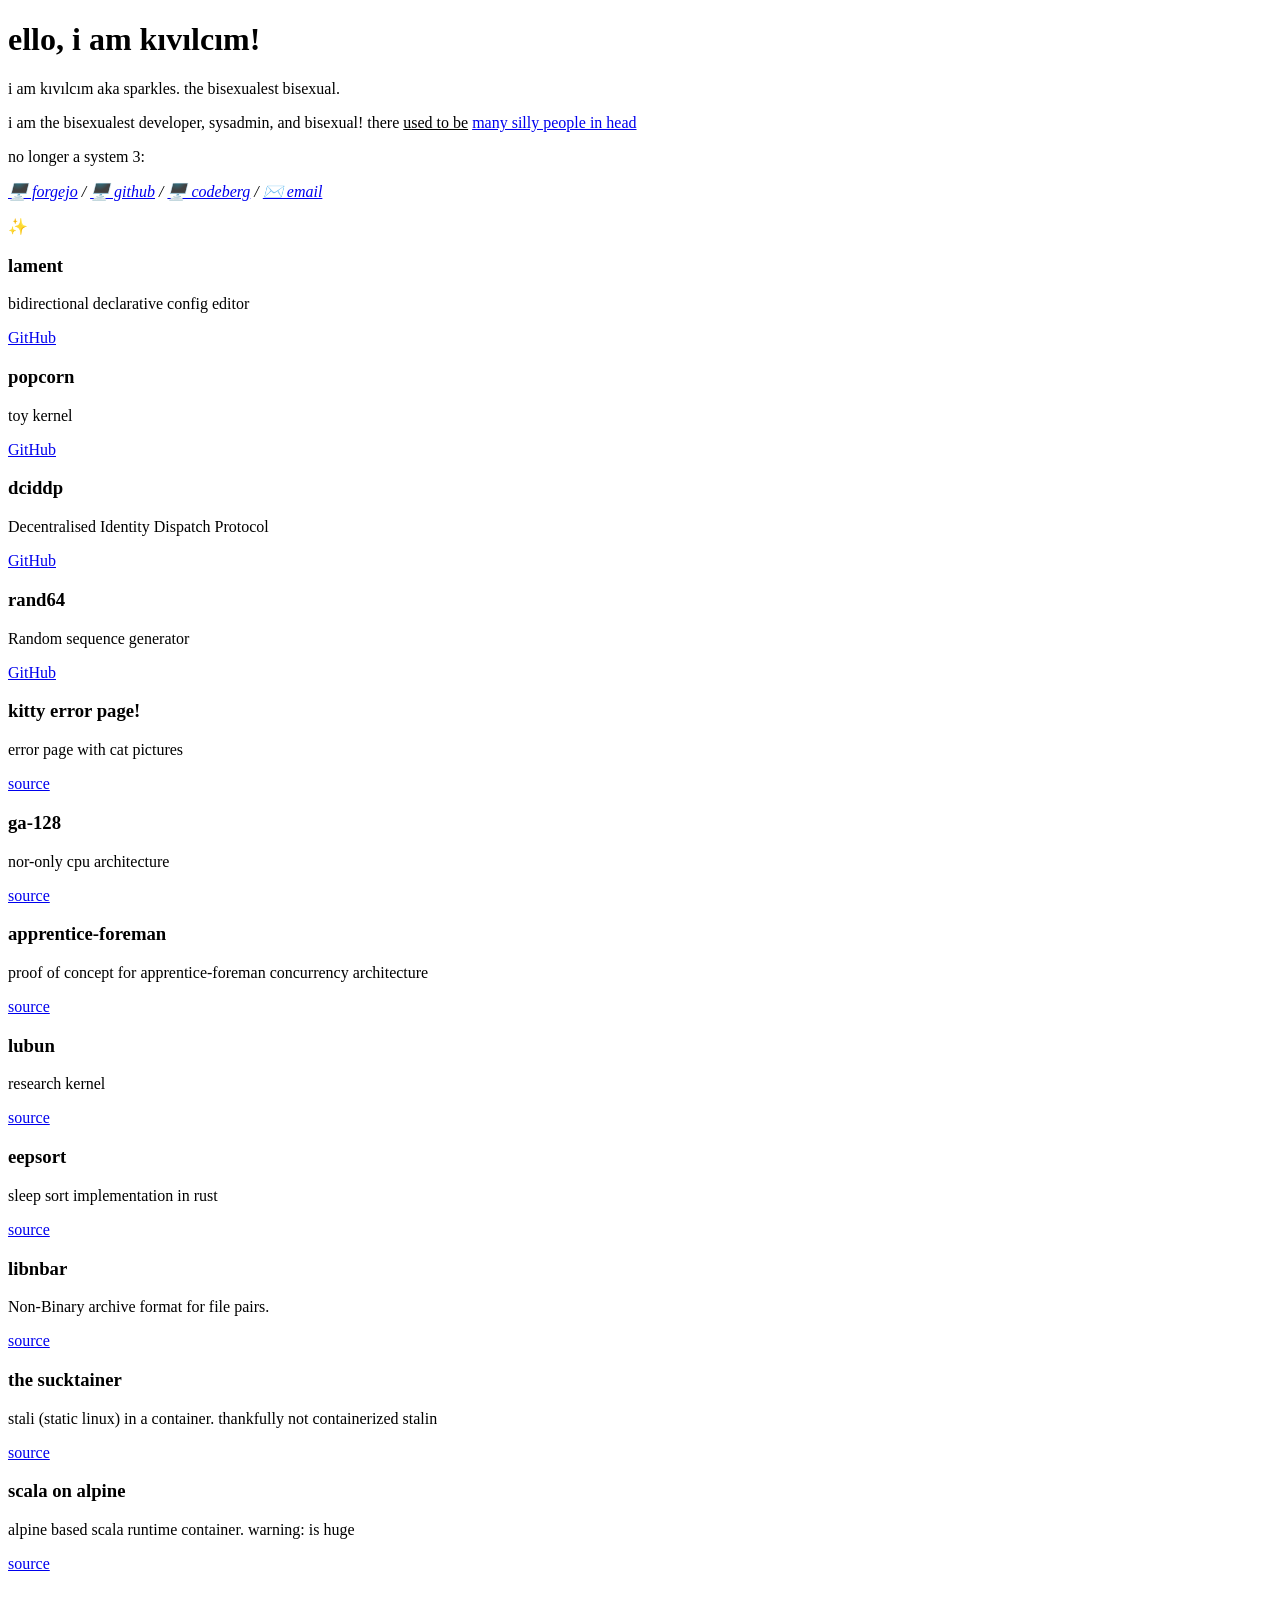
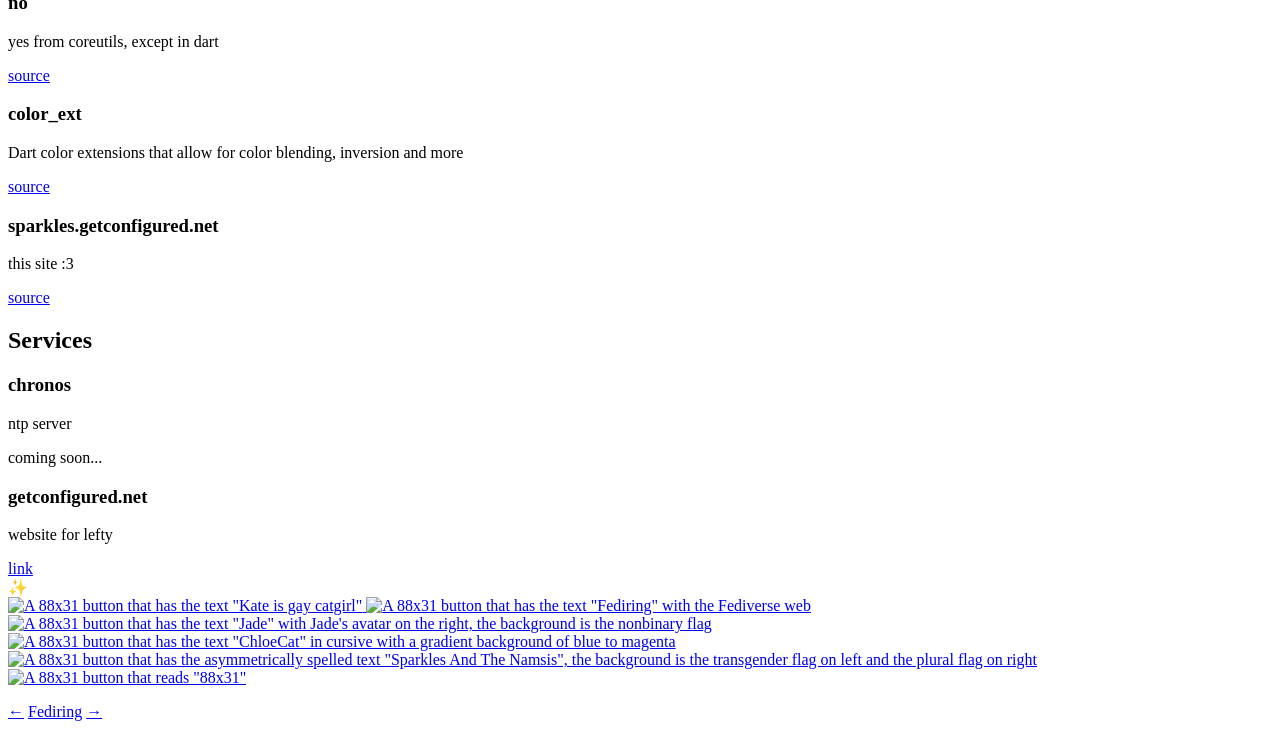
==== frontend/index.html @ 6cd53a63 "change mail address" ====
<!doctype html>
<html lang="en">
  <head>
    <meta charset="UTF-8" />
    <meta http-equiv="X-UA-Compatible" content="IE=edge" />
    <meta name="viewport" content="width=device-width, initial-scale=1.0" />
    <meta name="theme-color" content="#f78fb3" />

    <meta property="og:type" content="website" />
    <meta property="og:title" content="sparkles-laurel is bisexual!" />
    <meta property="og:description" content="gay gay homosexual gay" />

    <link rel="stylesheet" href="/style.css" />

    <title>sparkles-laurel is bisexual!</title>
  </head>

  <body>
    <h1>ello, i am kıvılcım!</h1>

    <p>i am kıvılcım aka sparkles. the bisexualest bisexual.</p>
    <p>
      i am the bisexualest developer, sysadmin, and bisexual! there
      <ins>used to be</ins>
      <a target="_blank" href="https://morethanone.info">many silly people in head</a>
    </p>
    <p>no longer a system 3:</p>

    <p>
      <i>
        <a target="_blank" href="https://git.gay/Sparky29">🖥️ forgejo</a>
        /
        <a target="_blank" href="https://github.com/sparkles-laurel">🖥️ github</a>
        /
        <a target="_blank" href="https://codeberg.org/Sparkles-Sericea">🖥️ codeberg</a>
        /
        <a href="mailto:afet@config.gay">✉️ email</a>
      </i>
    </p>

    <div class="emoji">✨</div>

    <section>
      <aside>
        <h3>lament</h3>
        <p>bidirectional declarative config editor</p>
        <a target="_blank" href="https://github.com/theleftyproject/lament">GitHub</a>
      </aside>
      <aside>
        <h3>popcorn</h3>
        <p>toy kernel</p>
        <a target="_blank" href="https://github.com/popcorn-kernel/popcorn">GitHub</a>
      </aside>
      <aside>
        <h3>dciddp</h3>
        <p>Decentralised Identity Dispatch Protocol</p>
        <a target="_blank" href="https://github.com/sparkles-laurel/dciddp">GitHub</a>
      </aside>
      <aside>
        <h3>rand64</h3>
        <p>Random sequence generator</p>
        <a target="_blank" href="https://github.com/sparkles-laurel/rand64">GitHub</a>
      </aside>

      <aside>
        <h3>kitty error page!</h3>
        <p>error page with cat pictures</p>
        <a target="_blank" href="https://git.gay/Sparky29/cute-error-page">source</a>
      </aside>
      <aside>
        <h3>ga-128</h3>
        <p>nor-only cpu architecture</p>
        <a target="_blank" href="https://github.com/sparkles-laurel/ga-128">source</a>
      </aside>
      <aside>
        <h3>apprentice-foreman</h3>
        <p>proof of concept for apprentice-foreman concurrency architecture</p>
        <a target="_blank" href="https://github.com/sparkles-laurel/apprentice_foreman">source</a>
      </aside>
      <aside>
        <h3>lubun</h3>
        <p>research kernel</p>
        <a target="_blank" href="https://github.com/sparkles-laurel/lubun">source</a>
      </aside>
      <aside>
        <h3>eepsort</h3>
        <p>sleep sort implementation in rust</p>
        <a target="_blank" href="https://github.com/sparkles-laurel/eepsort">source</a>
      </aside>
      <aside>
        <h3>libnbar</h3>
        <p>Non-Binary archive format for file pairs.</p>
        <a target="_blanks" href="https://github.com/sparkles-laurel/libnbar">source</a>
      </aside>
      <aside>
        <h3>the sucktainer</h3>
        <p>stali (static linux) in a container. thankfully not containerized stalin</p>
        <a target="_blank" href="https://github.com/sparkles-laurel/sucktainer">source</a>
      </aside>
      <aside>
        <h3>scala on alpine</h3>
        <p>alpine based scala runtime container. warning: is huge</p>
        <a target="_blank" href="https://github.com/sparkles-laurel/scala-on-alpine">source</a>
      </aside>
      <aside>
        <h3>no</h3>
        <p>yes from coreutils, except in dart</p>
        <a target="_blank" href="https://github.com/sparkles-laurel/no-cli">source</a>
      </aside>
      <aside>
        <h3>color_ext</h3>
        <p>Dart color extensions that allow for color blending, inversion and more</p>
        <a target="_blank" href="https://github.com/sparkles-laurel/color_ext">source</a>
      </aside>
      <aside>
        <h3>sparkles.getconfigured.net</h3>
        <p>this site :3</p>
        <a target="_blank" href="https://github.com/sparkles-laurel/portfolio">source</a>
      </aside>
    </section>

    <h2>Services</h2>

    <section>
      <aside>
        <h3>chronos</h3>
        <p>ntp server</p>
        <a aria-disabled="true" class="disabled">coming soon...</a>
      </aside>
      <aside>
        <h3>getconfigured.net</h3>
        <p>website for lefty</p>
        <a target="_blank" href="https://getconfigured.net">link</a>
      </aside>
    </section>

    <div class="emoji">✨</div>

    <footer>
      <section class="badges">
        <section class="badges">
          <a target="_blank" href="https://gayest.dev">
            <img src="/assets/kate.png" alt='A 88x31 button that has the text "Kate is gay catgirl"' />
          </a>
          <a target="_blank" href="https://fediring.net">
            <img src="/assets/fediring.gif" alt='A 88x31 button that has the text "Fediring" with the Fediverse web' />
          </a>
          <a target="_blank" href="https://jadetopaz.straw.page">
            <img src="/assets/jadedesoto.png" alt='A 88x31 button that has the text "Jade" with Jade&apos;s avatar on the right, the background is the nonbinary flag' />
          </a>
          <a target="_blank" href="https://blog.catwithaclari.net/">
            <img src="/assets/chloecat.png" alt='A 88x31 button that has the text "ChloeCat" in cursive with a gradient background of blue to magenta' />
          </a>
          <a target="_blank" href="https://sparkles.getconfigured.net">
            <img
              src="/assets/sparkles.png"
              alt='A 88x31 button that has the asymmetrically spelled text "Sparkles And The Namsis", the background is the transgender flag on left and the plural flag on right'
            />
          </a>
          <a target="_blank" href="https://88x31.nl">
            <img src="/assets/88x31.png" alt='A 88x31 button that reads "88x31"' />
          </a>
        </section>
      </section>
      <p>
        <a target="_blank" href="https://fediring.net/previous?host=sparkles.getconfigured.net">←</a>
        <a target="_blank" href="https://fediring.net/">Fediring</a>
        <a target="_blank" href="https://fediring.net/next?host=sparkles.getconfigured.net">→</a>
      </p>
    </footer>
  </body>
</html>
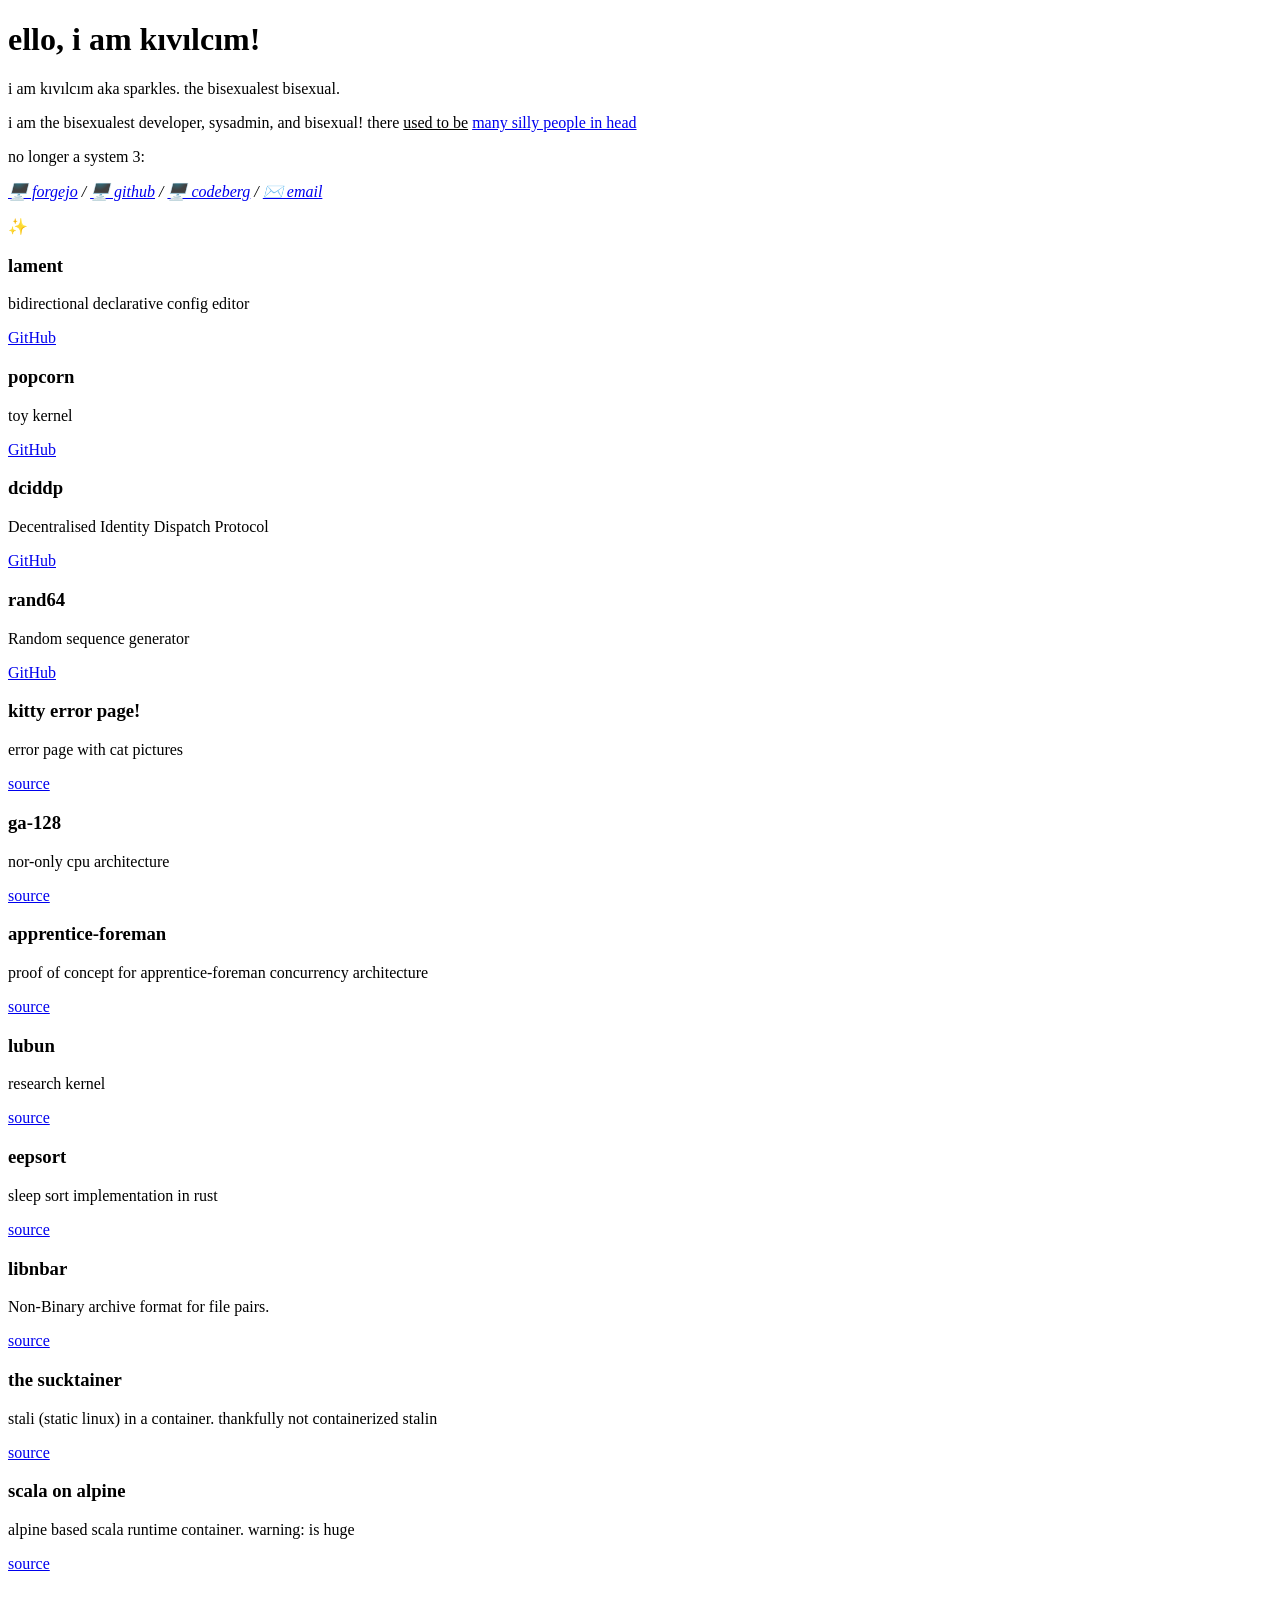
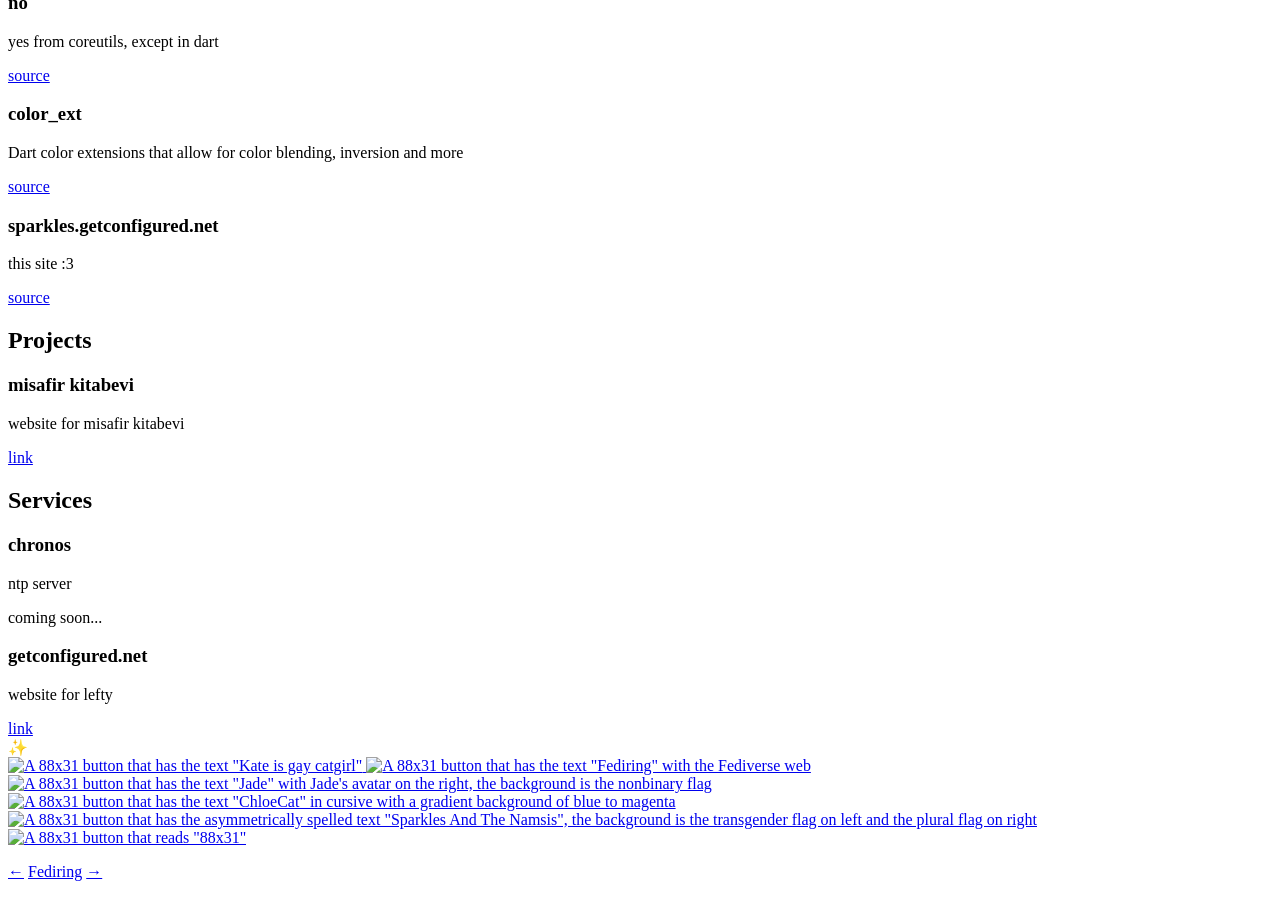
==== commit aa1f81ed: "add misafir kitabevi to projects" ====
--- a/frontend/index.html
+++ b/frontend/index.html
@@ -119,6 +119,15 @@
       </aside>
     </section>
 
+    <h2>Projects</h2>
+    <section>
+        <aside>
+            <h3>misafir kitabevi</h3>
+            <p>website for misafir kitabevi</p>
+            <a target="_blank" href="https://misafirkitabevi.com">link</a>
+        </aside>
+    </section>
+
     <h2>Services</h2>
 
     <section>
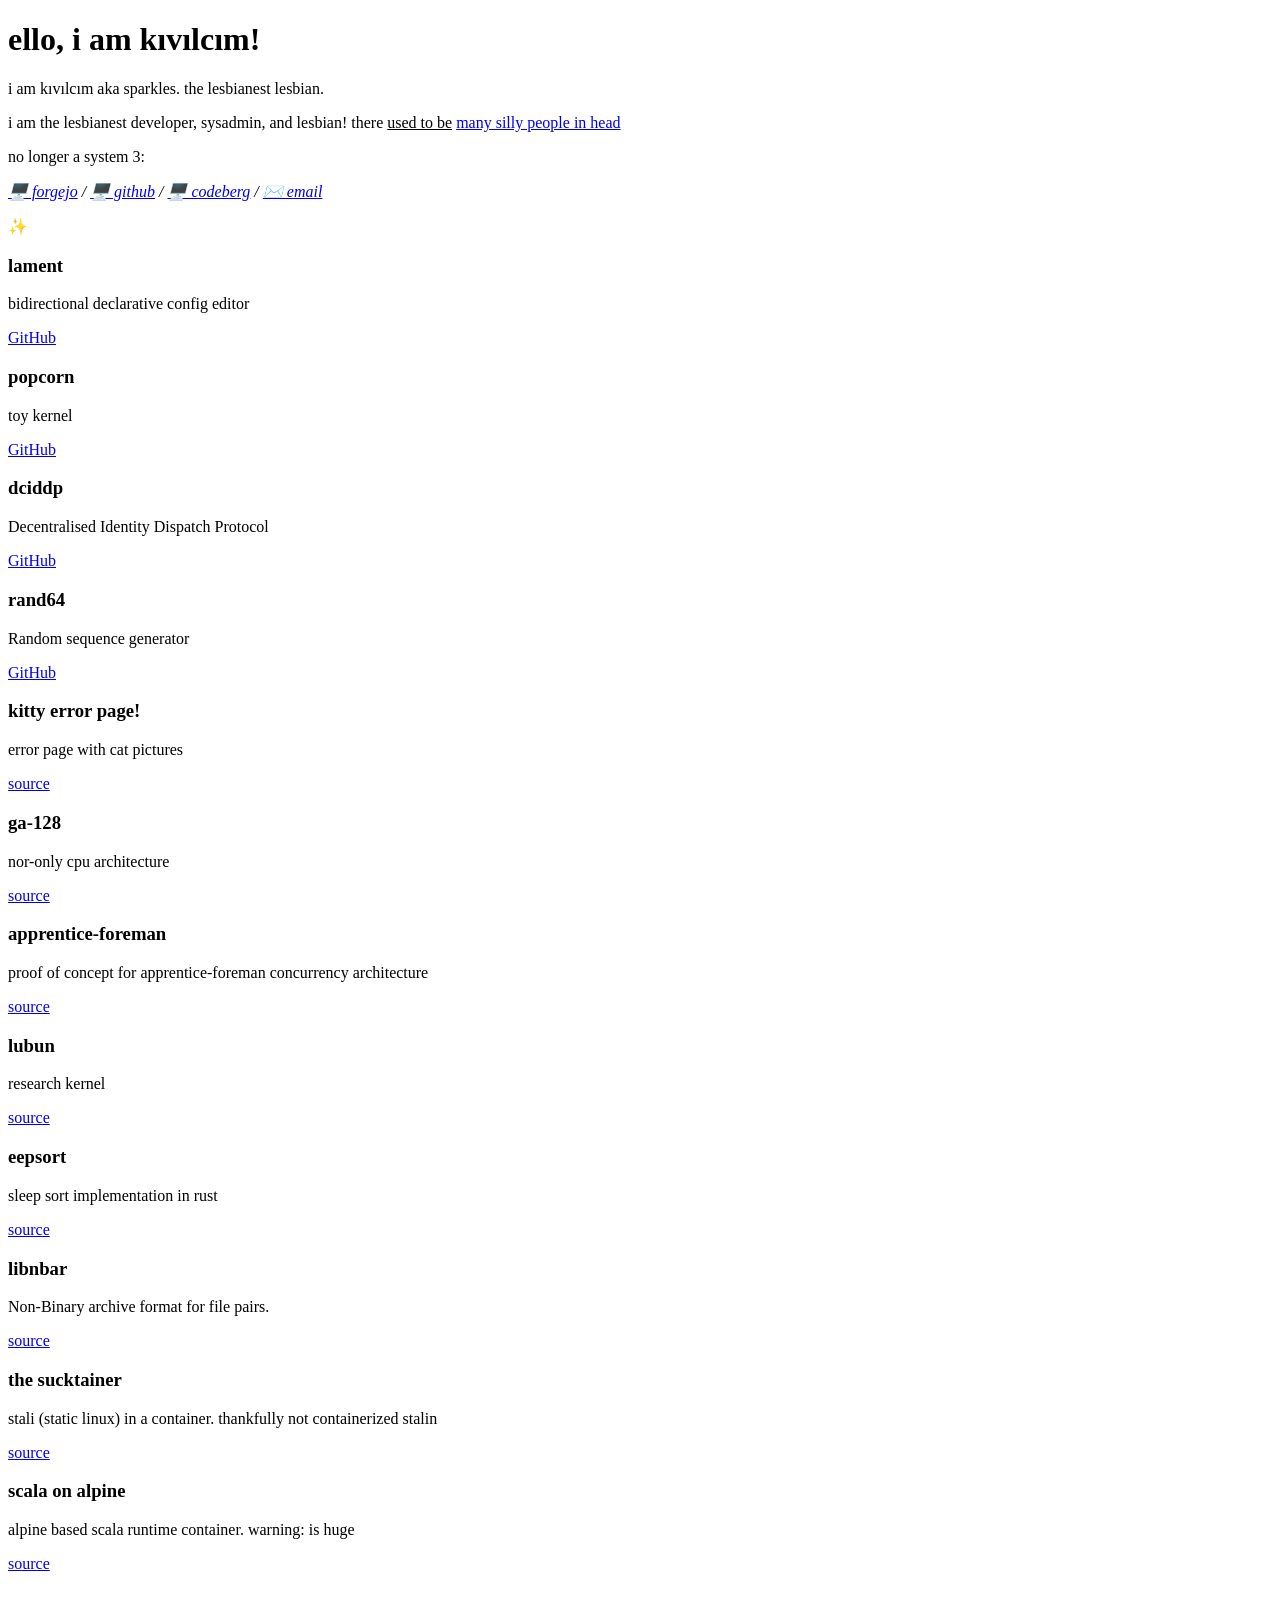
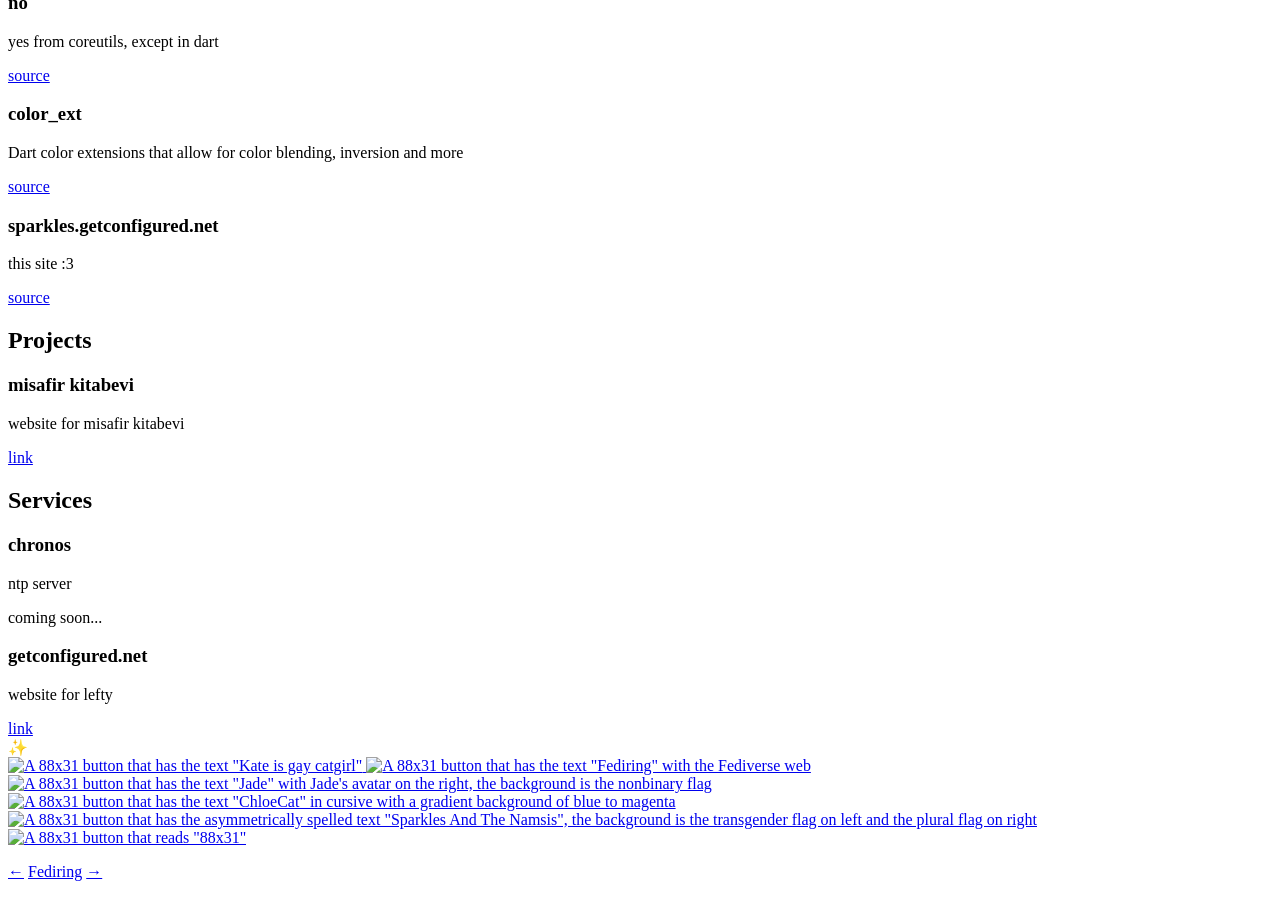
==== commit ec6f4cef: "replace bisexual with lesbian" ====
--- a/frontend/index.html
+++ b/frontend/index.html
@@ -7,20 +7,20 @@
     <meta name="theme-color" content="#f78fb3" />
 
     <meta property="og:type" content="website" />
-    <meta property="og:title" content="sparkles-laurel is bisexual!" />
+    <meta property="og:title" content="sparkles-laurel is lesbian!" />
     <meta property="og:description" content="gay gay homosexual gay" />
 
     <link rel="stylesheet" href="/style.css" />
 
-    <title>sparkles-laurel is bisexual!</title>
+    <title>sparkles-laurel is lesbian!</title>
   </head>
 
   <body>
     <h1>ello, i am kıvılcım!</h1>
 
-    <p>i am kıvılcım aka sparkles. the bisexualest bisexual.</p>
+    <p>i am kıvılcım aka sparkles. the lesbianest lesbian.</p>
     <p>
-      i am the bisexualest developer, sysadmin, and bisexual! there
+      i am the lesbianest developer, sysadmin, and lesbian! there
       <ins>used to be</ins>
       <a target="_blank" href="https://morethanone.info">many silly people in head</a>
     </p>
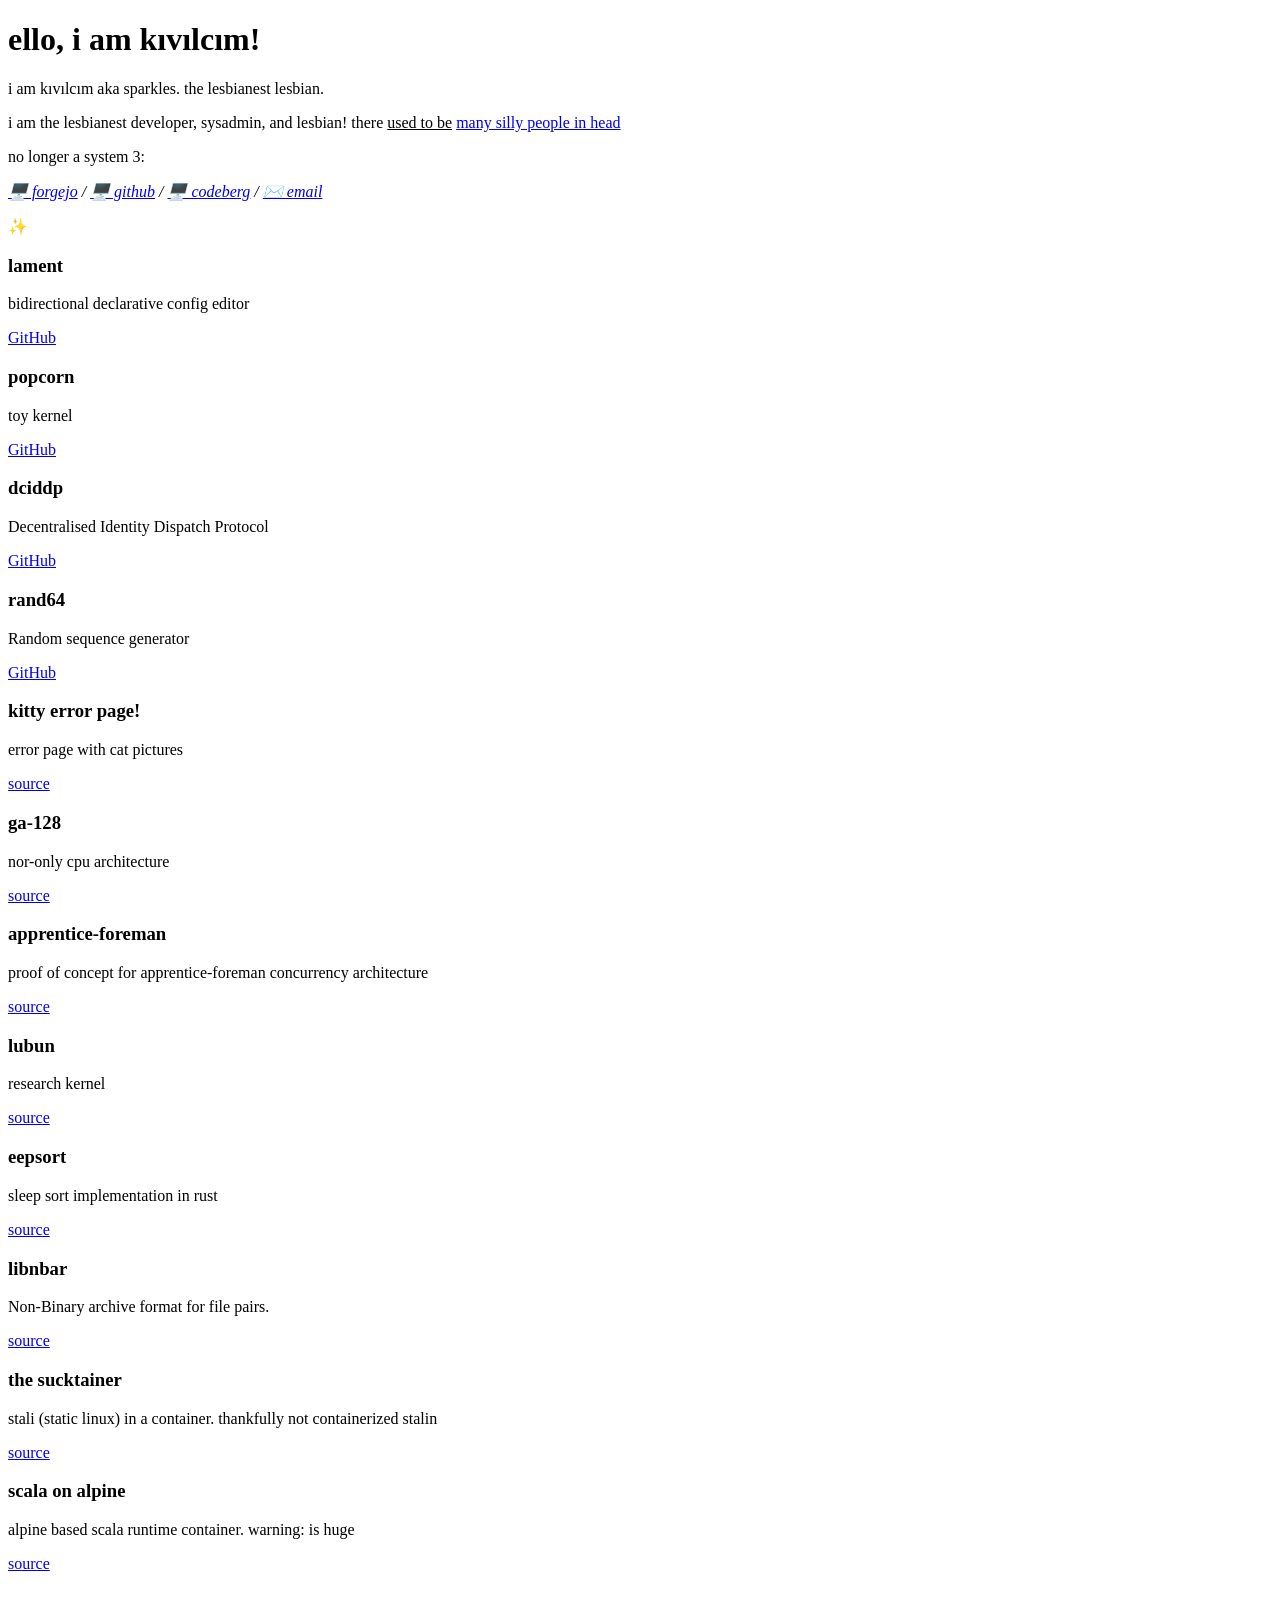
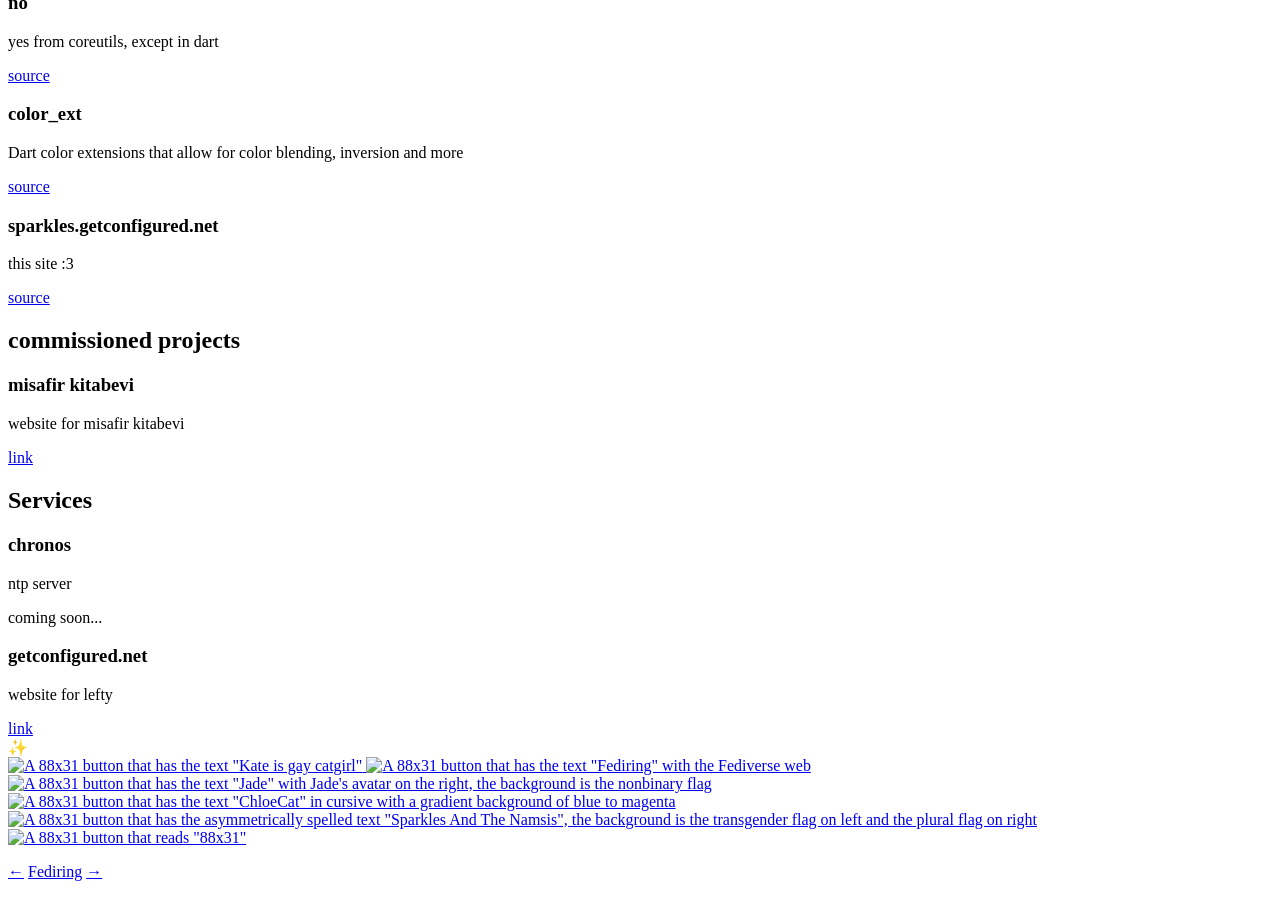
==== commit 56081604: "fix commission title" ====
--- a/frontend/index.html
+++ b/frontend/index.html
@@ -119,7 +119,7 @@
       </aside>
     </section>
 
-    <h2>Projects</h2>
+    <h2>commissioned projects</h2>
     <section>
         <aside>
             <h3>misafir kitabevi</h3>
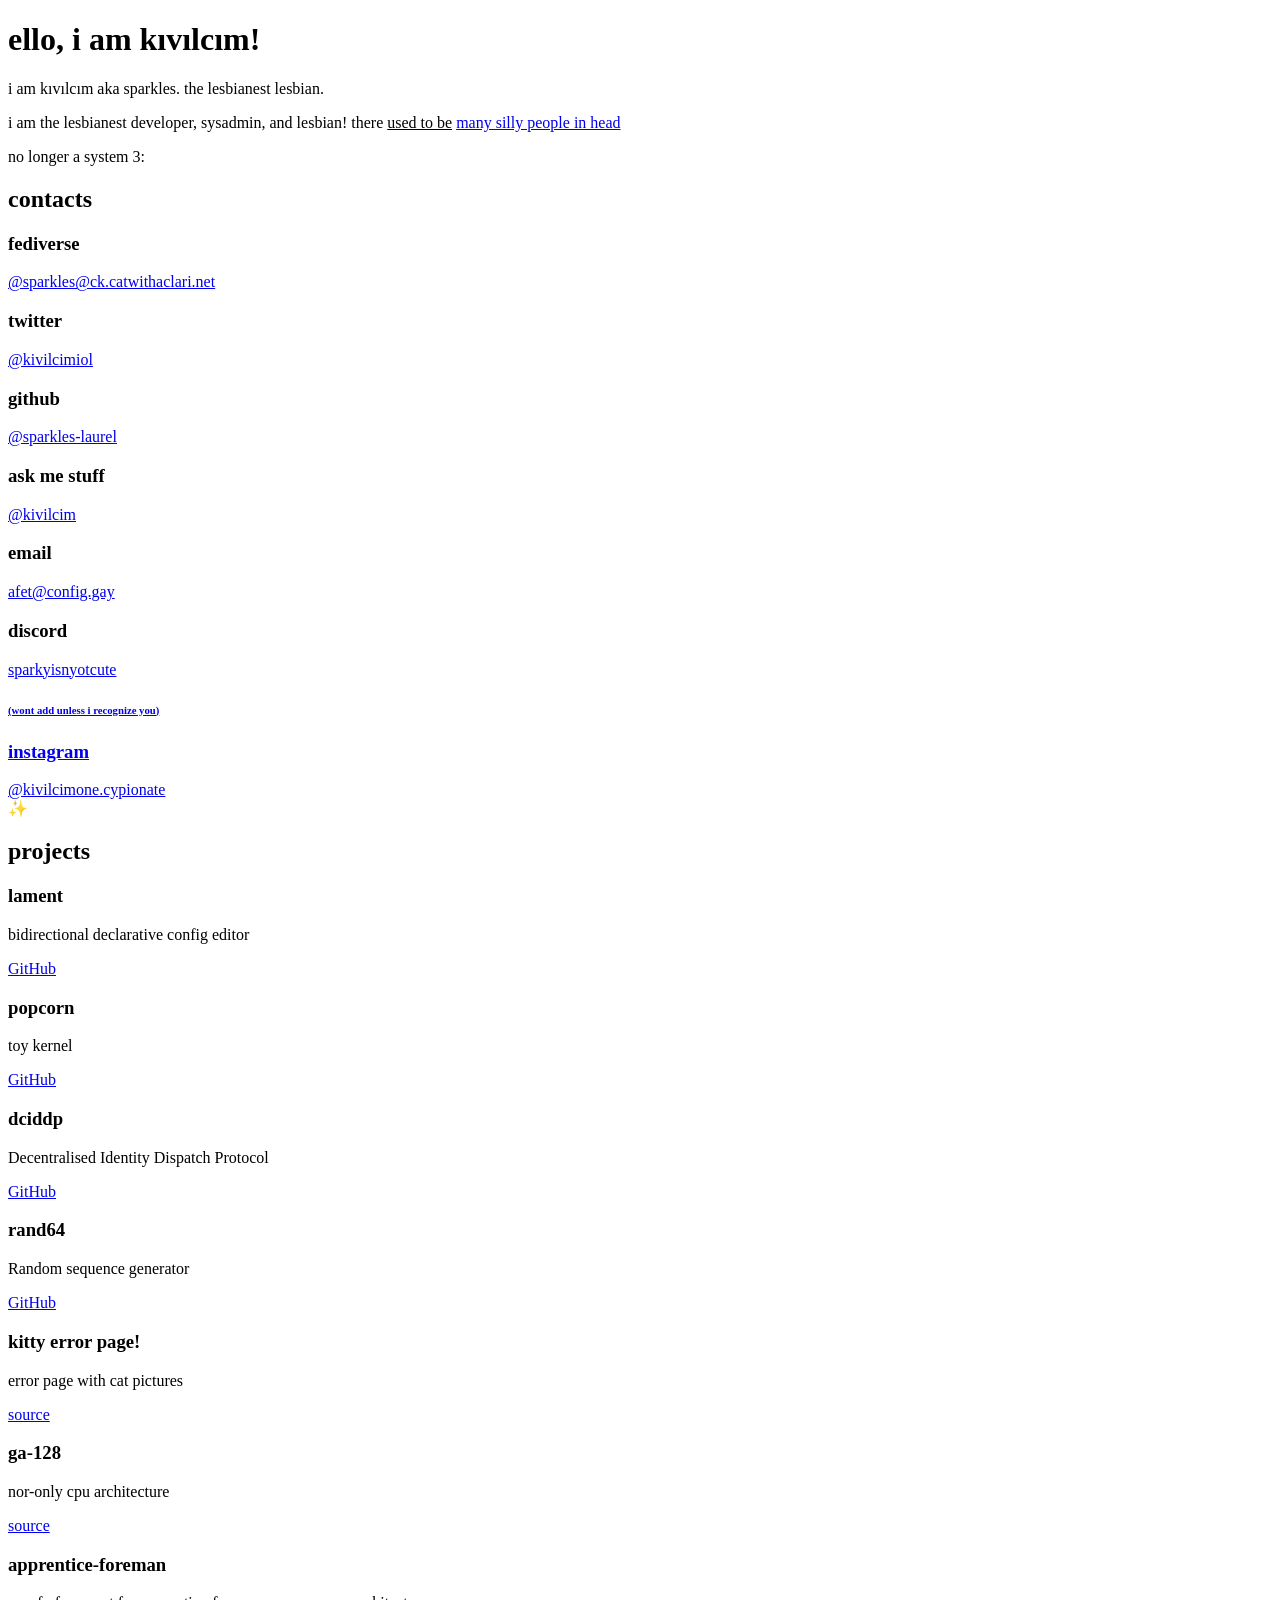
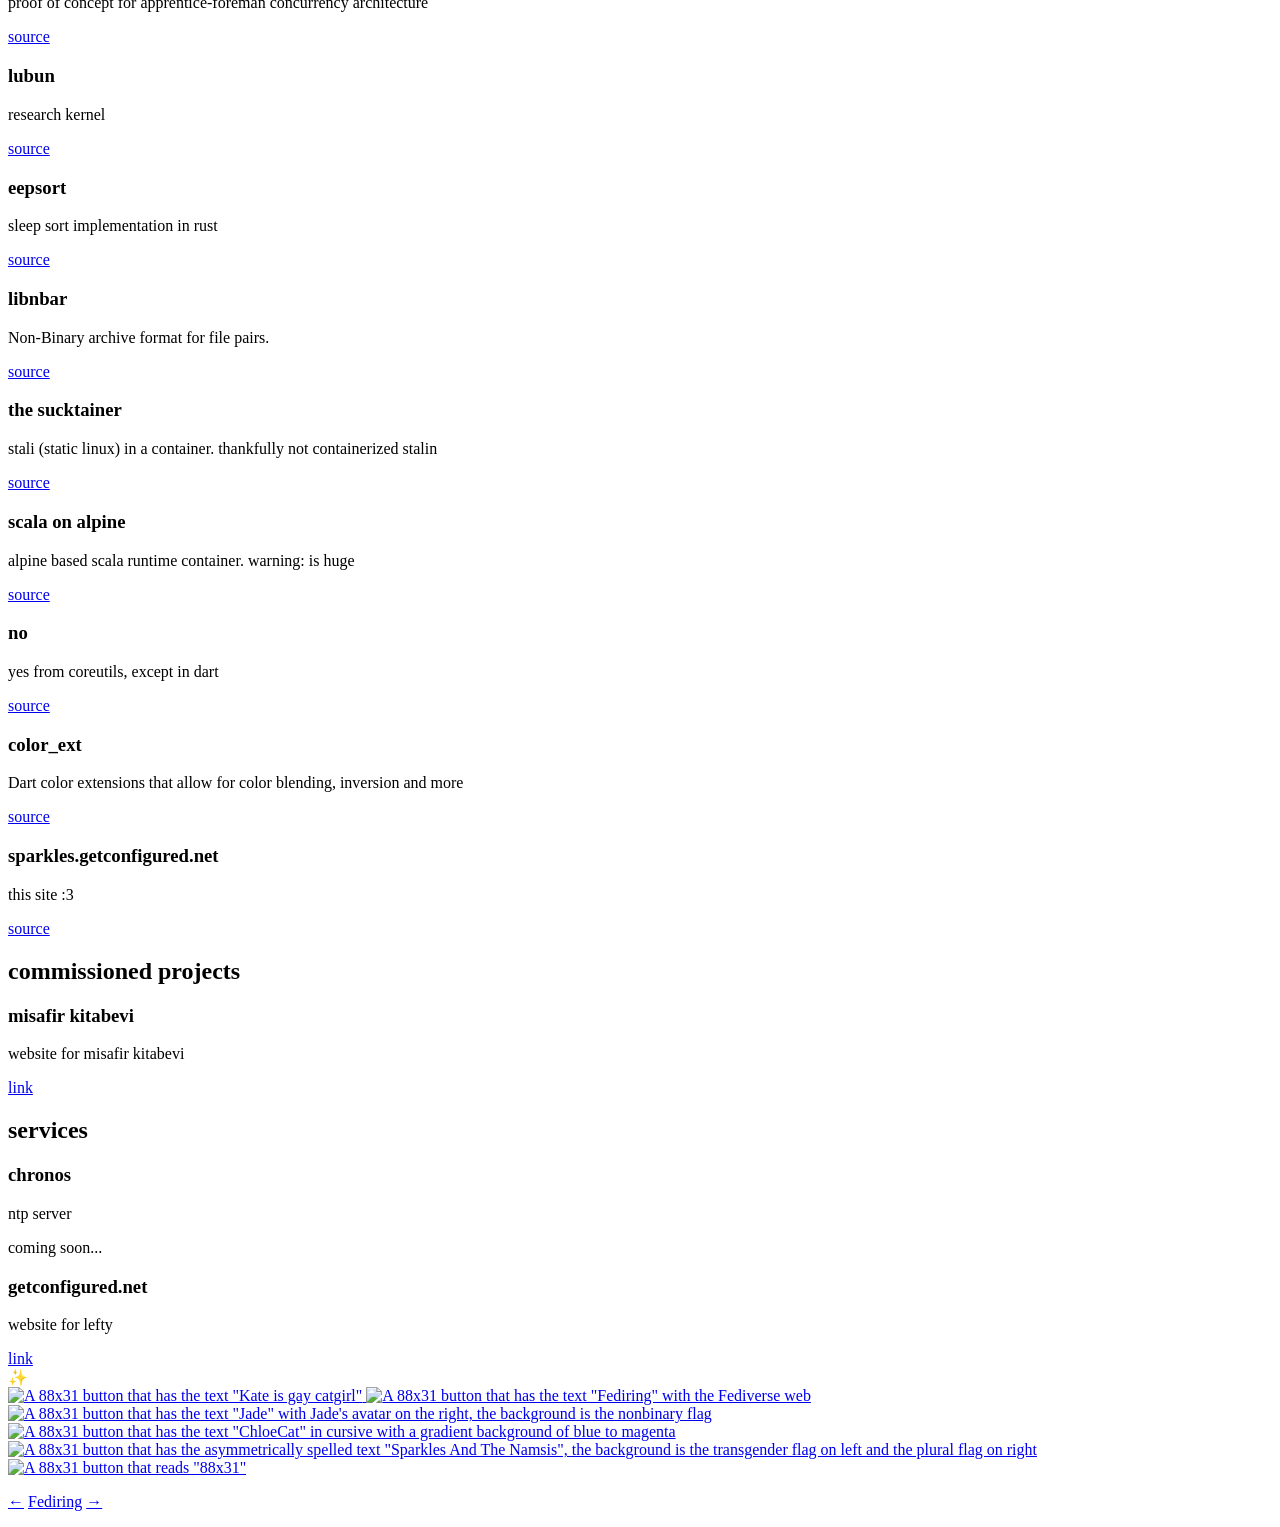
==== commit 4fafab47: "add contacts" ====
--- a/frontend/index.html
+++ b/frontend/index.html
@@ -26,6 +26,7 @@
     </p>
     <p>no longer a system 3:</p>
 
+<!-- --
     <p>
       <i>
         <a target="_blank" href="https://git.gay/Sparky29">🖥️ forgejo</a>
@@ -37,9 +38,42 @@
         <a href="mailto:afet@config.gay">✉️ email</a>
       </i>
     </p>
-
+-->
+    <h2>contacts</h2>
+    <section>
+        <aside>
+            <h3>fediverse</h3>
+            <a target="_blank" href="https://ck.catwithaclari.net/@sparkles">@sparkles@ck.catwithaclari.net</a>
+        </aside>
+        <aside>
+            <h3>twitter</h3>
+            <a target="_blank" href="https://twitter.com/kivilcimiol">@kivilcimiol</a>
+        </aside>
+        <aside>
+            <h3>github</h3>
+            <a target="_blank" href="https://github.com/sparkles-laurel">@sparkles-laurel</a>
+        </aside>
+        <aside>
+            <h3>ask me stuff</h3>
+            <a target="_blank" href="https://revospring.net/@kivilcim">@kivilcim</a>
+        </aside>
+        <aside>
+            <h3>email</h3>
+            <a href="mailto:afet@config.gay">afet@config.gay</a>
+        </aside>
+        <aside>
+            <h3>discord</h3>
+            <a target="_blank" href="https://discord.com/users/786906691639050250">sparkyisnyotcute</>
+            <h6>(wont add unless i recognize you)</h6>
+        </aside>
+        <aside>
+            <h3>instagram</h3>
+            <a target="_blank" href="https://instagram.com/kivilcimone.cypionate">@kivilcimone.cypionate</a>
+        </aside>
+    </section>
     <div class="emoji">✨</div>
 
+    <h2>projects</h2>
     <section>
       <aside>
         <h3>lament</h3>
@@ -128,8 +162,7 @@
         </aside>
     </section>
 
-    <h2>Services</h2>
-
+    <h2>services</h2>
     <section>
       <aside>
         <h3>chronos</h3>
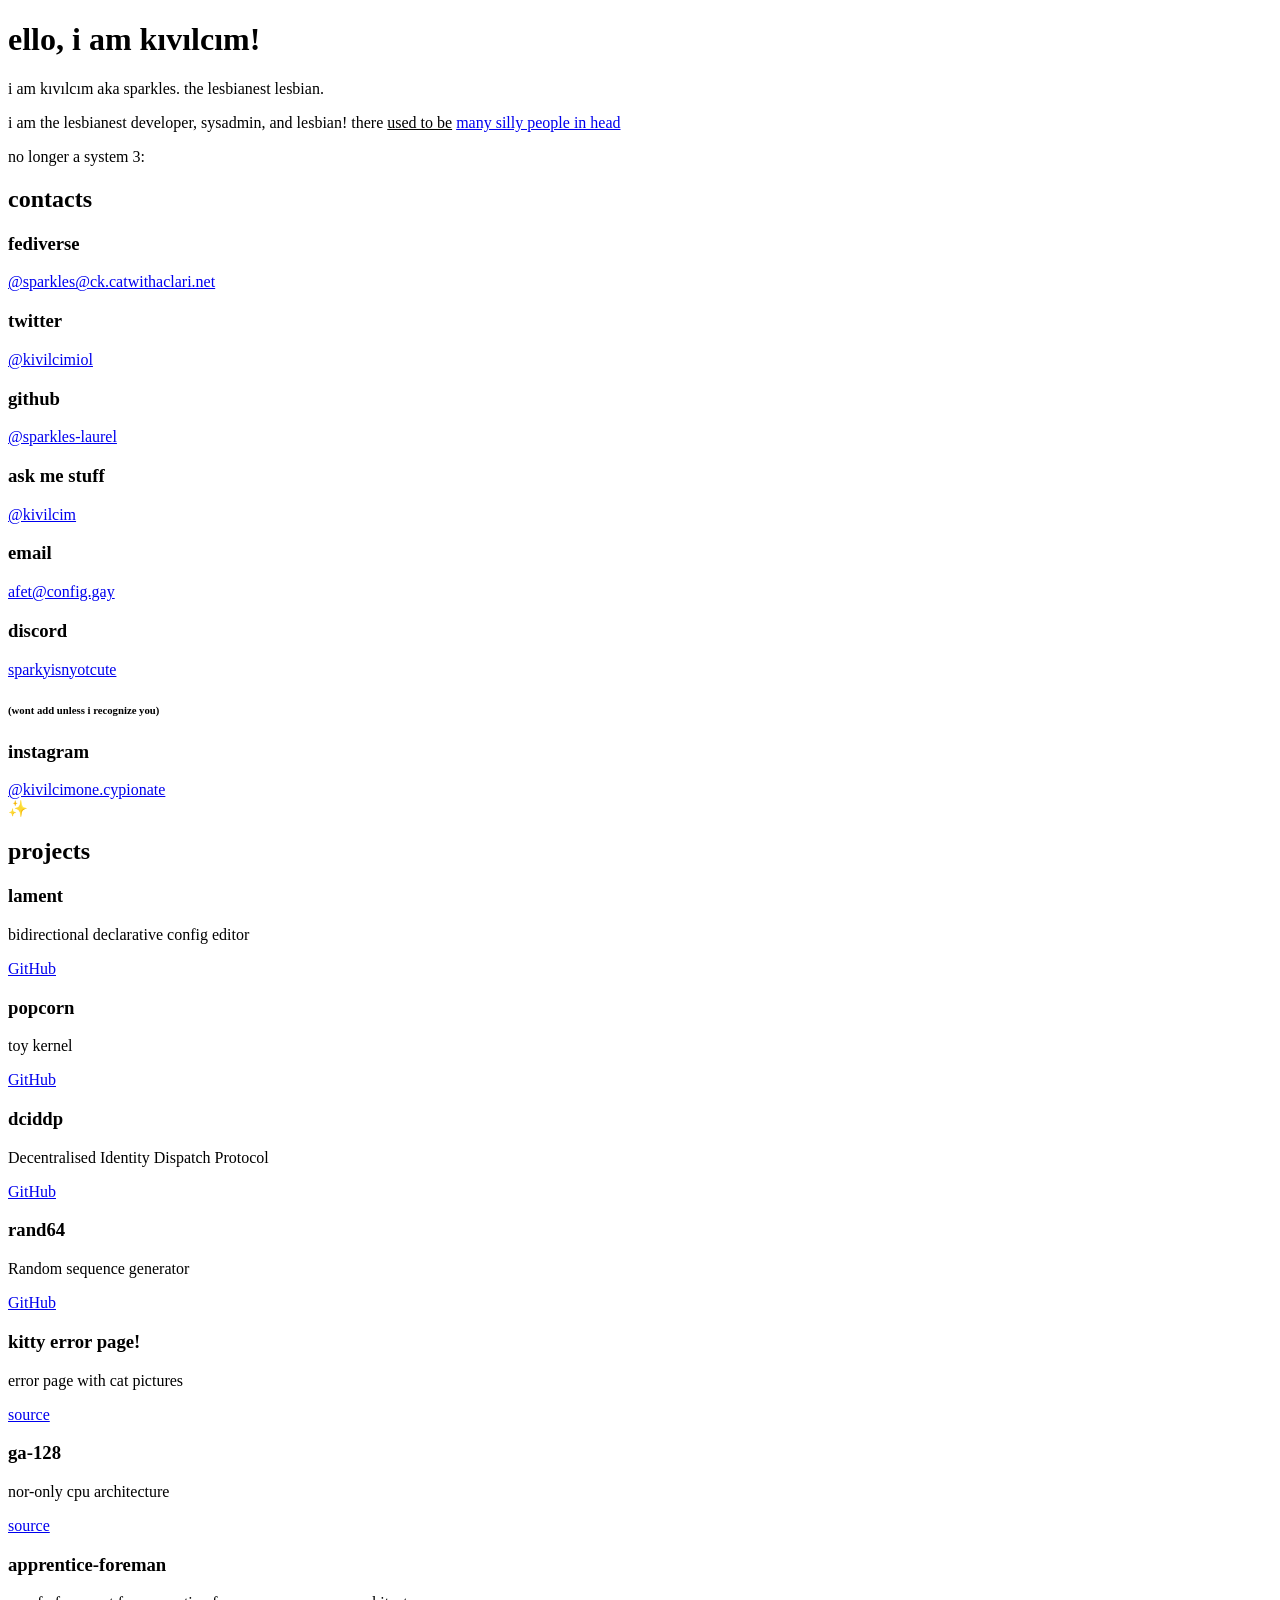
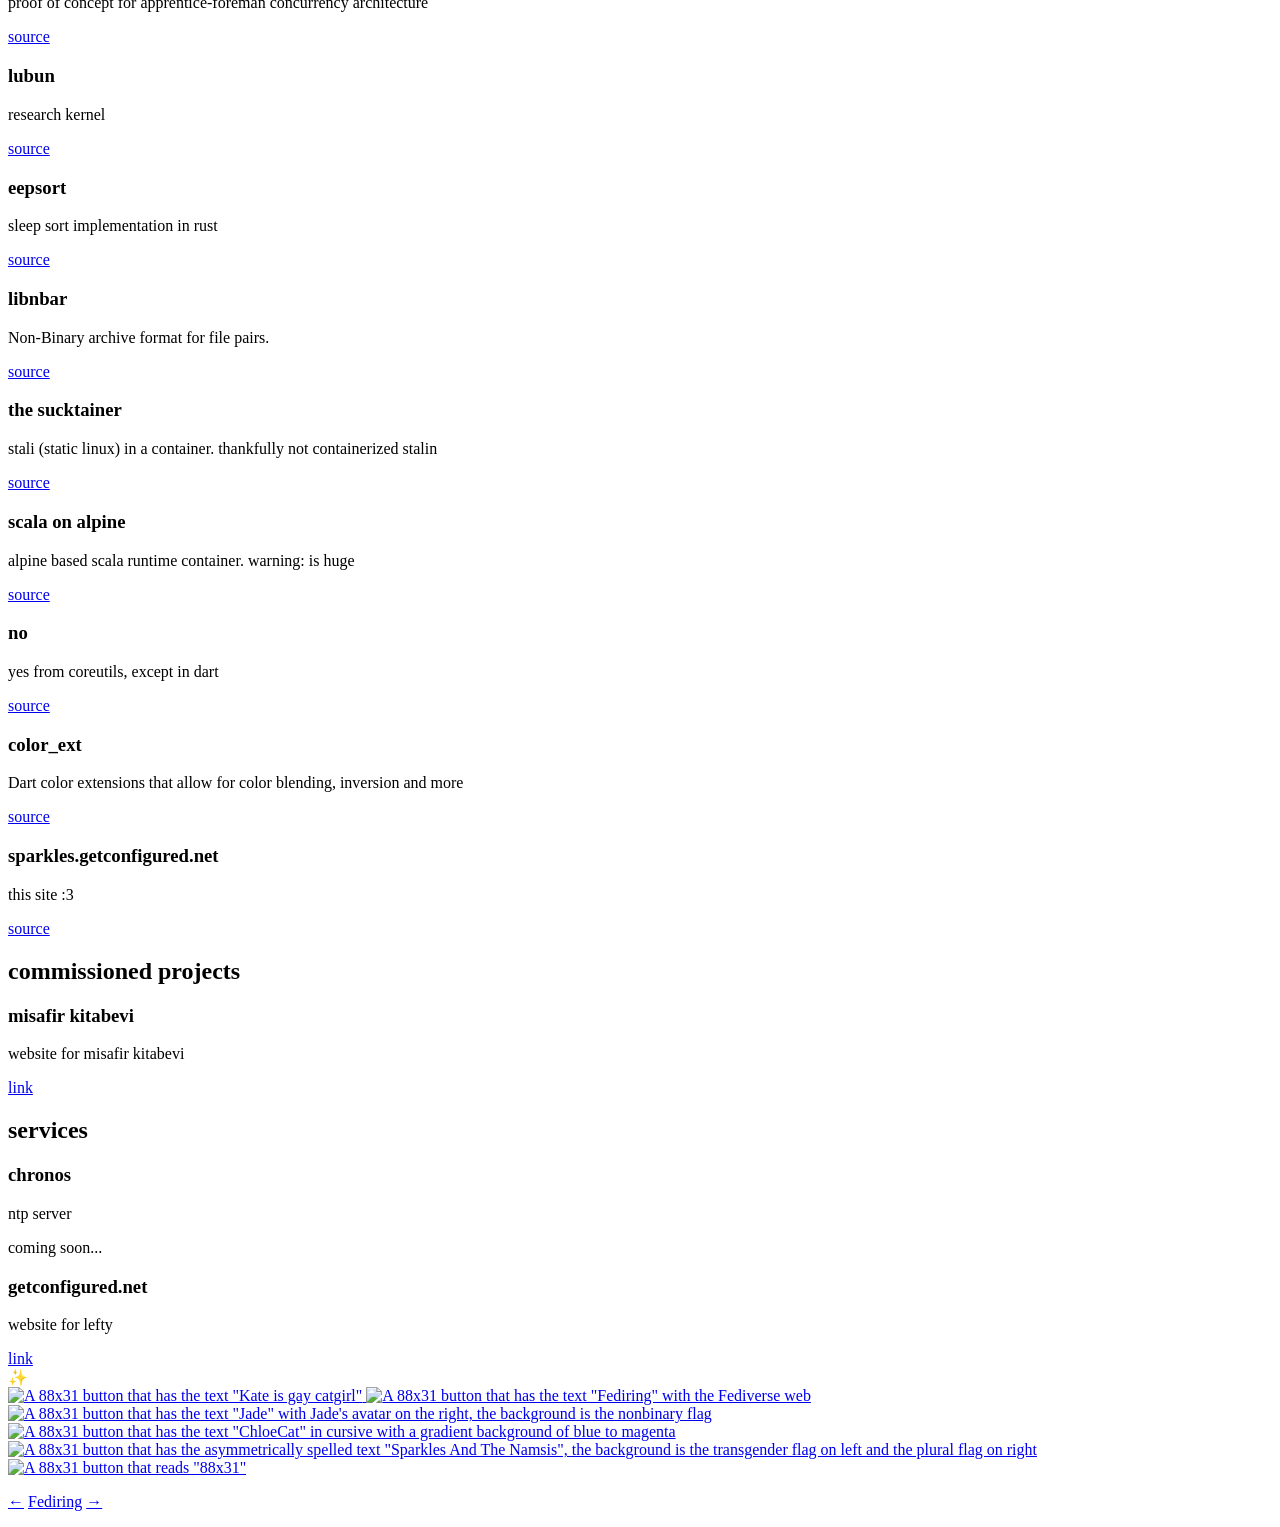
==== commit 15f93e13: "close a tag" ====
--- a/frontend/index.html
+++ b/frontend/index.html
@@ -63,7 +63,7 @@
         </aside>
         <aside>
             <h3>discord</h3>
-            <a target="_blank" href="https://discord.com/users/786906691639050250">sparkyisnyotcute</>
+            <a target="_blank" href="https://discord.com/users/786906691639050250">sparkyisnyotcute</a>
             <h6>(wont add unless i recognize you)</h6>
         </aside>
         <aside>
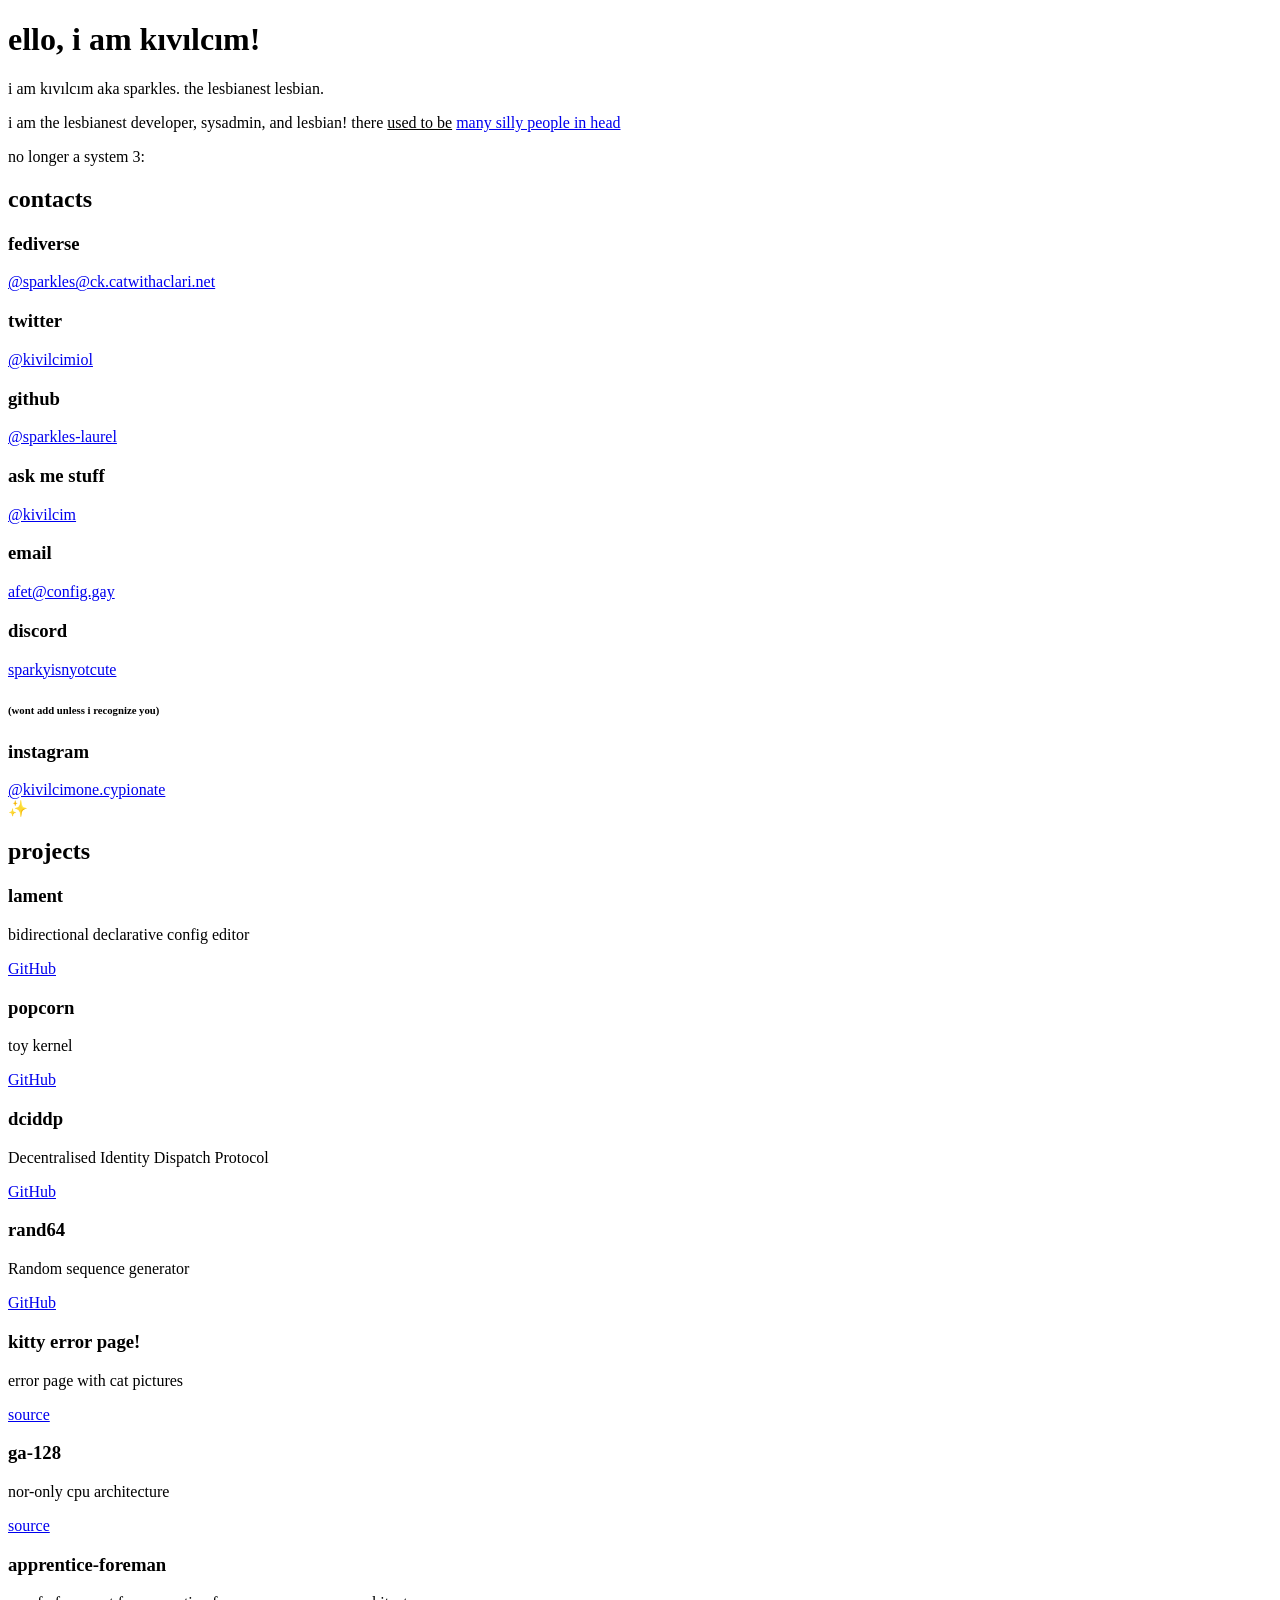
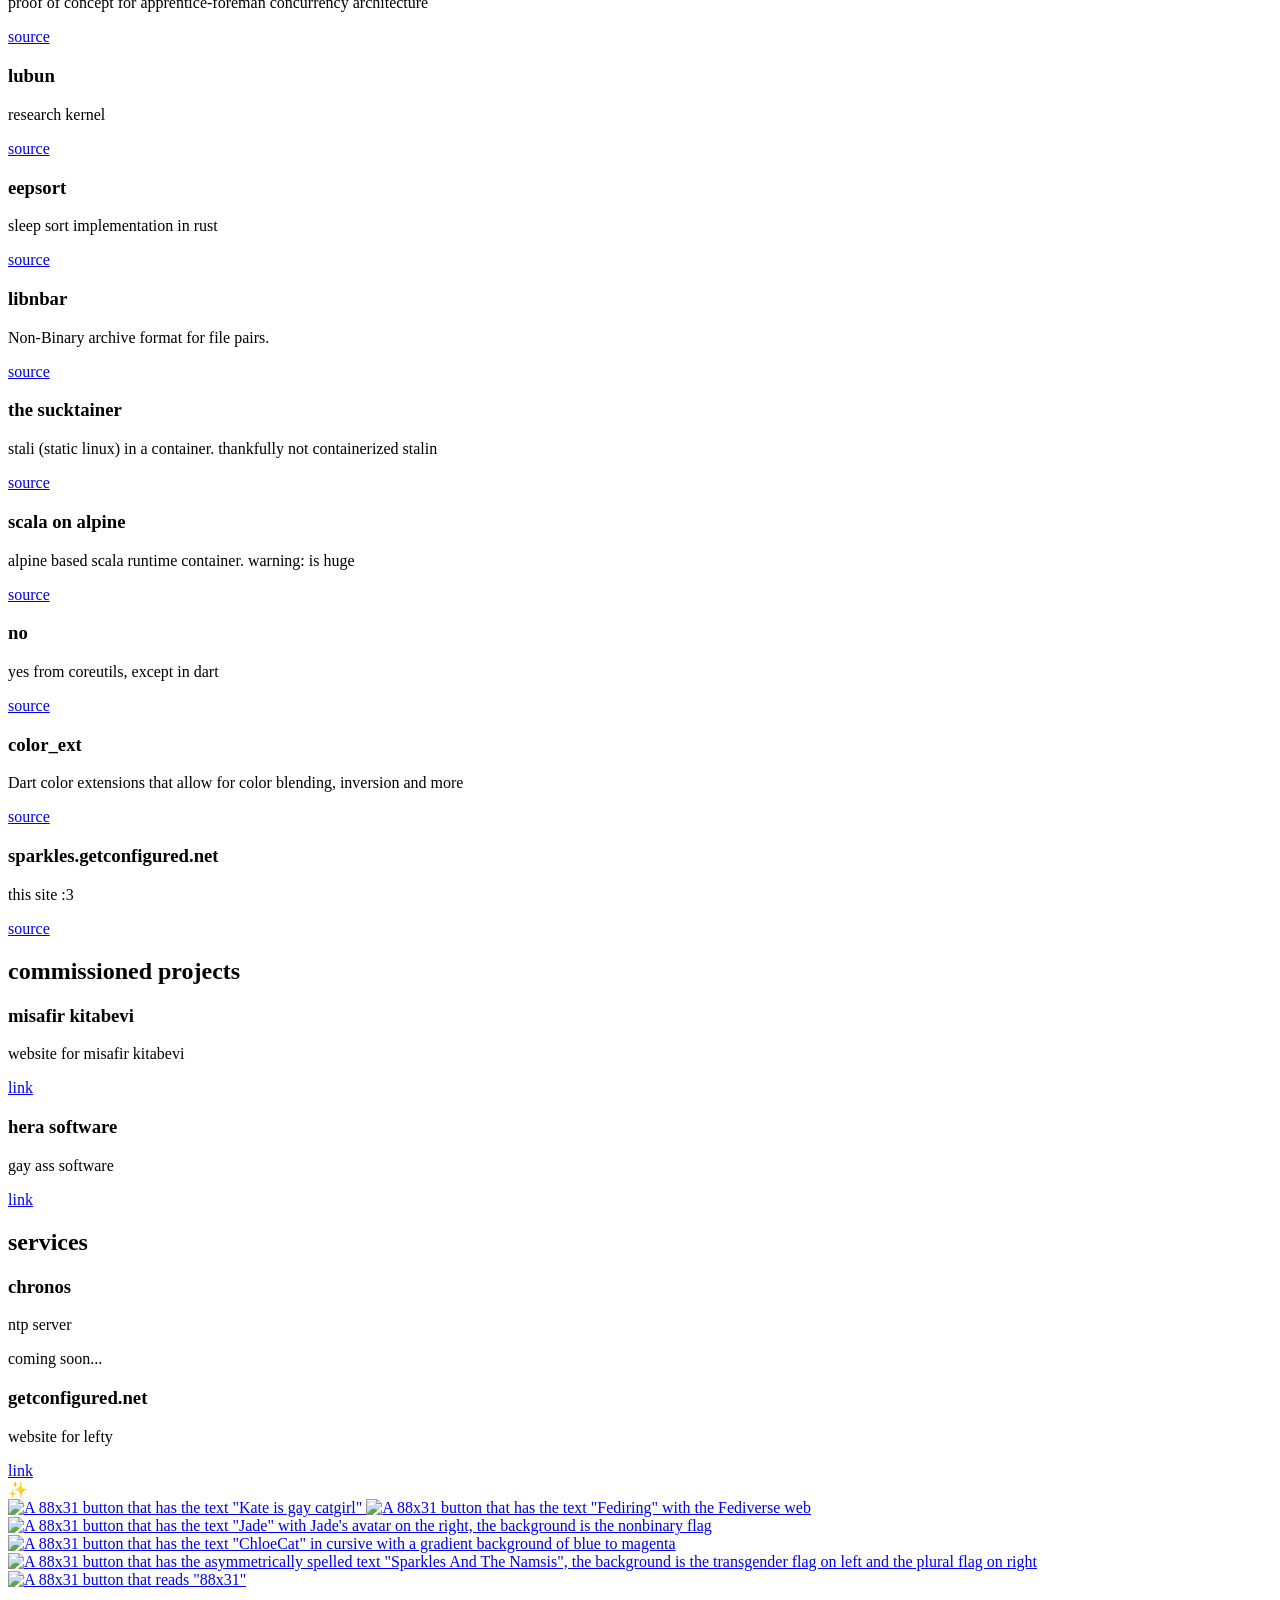
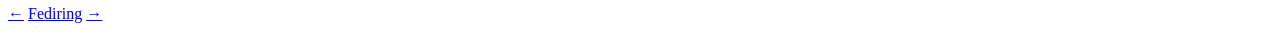
==== commit 797248f0: "add hera to projects list" ====
--- a/frontend/index.html
+++ b/frontend/index.html
@@ -160,6 +160,11 @@
             <p>website for misafir kitabevi</p>
             <a target="_blank" href="https://misafirkitabevi.com">link</a>
         </aside>
+        <aside>
+            <h3>hera software</h3>
+            <p>gay ass software</p>
+            <a target="_blank" href="https://herasoftware.org">link</a>
+        </aside>
     </section>
 
     <h2>services</h2>
